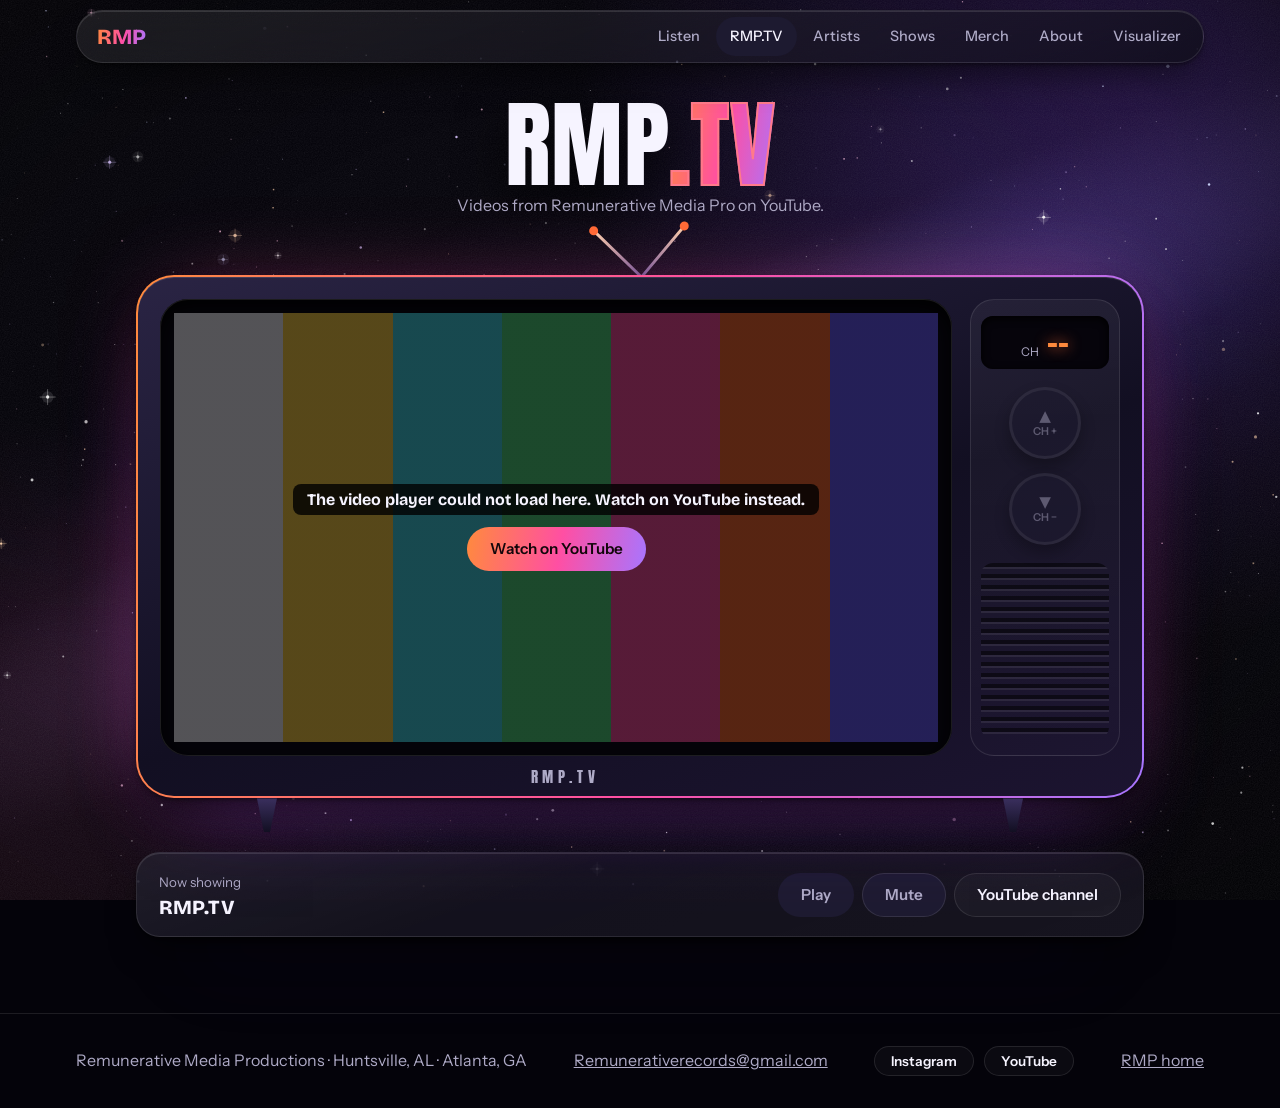
==== tv.html @ ab6749c7 "Cahnges" ====
<!doctype html>
<html lang="en">
<head>
<meta charset="utf-8">
<meta name="viewport" content="width=device-width,initial-scale=1,viewport-fit=cover">
<title>RMP.TV | Remunerative Media Productions</title>
<meta name="description" content="RMP.TV: watch videos from Remunerative Media Productions, the creative media company based in Huntsville, AL and Atlanta, GA.">
<meta property="og:type" content="website">
<meta property="og:url" content="https://loss23.github.io/RMPro/tv.html">
<meta property="og:image" content="https://loss23.github.io/RMPro/images/logo.jpg">
<meta property="og:site_name" content="Remunerative Media Productions">
<meta property="og:title" content="RMP.TV | Remunerative Media Productions">
<meta property="og:description" content="Videos from Remunerative Media Productions. Huntsville, AL and Atlanta, GA.">
<meta name="theme-color" content="#04030a">
<link rel="icon" href="favicon.svg" type="image/svg+xml">
<link rel="icon" href="favicon-32.png" sizes="32x32" type="image/png">
<link rel="apple-touch-icon" href="apple-touch-icon.png">
<meta name="claude:viewport-fit-sides" content="cover">
<link rel="preconnect" href="https://fonts.googleapis.com">
<link rel="preconnect" href="https://fonts.gstatic.com" crossorigin>
<link rel="stylesheet" href="https://fonts.googleapis.com/css2?family=Anton&family=Bricolage+Grotesque:opsz,wght@12..96,500;12..96,700;12..96,800&family=Instrument+Sans:wght@400;500;600&display=swap">
<link rel="stylesheet" href="theme.css">
<link rel="stylesheet" href="styles.css">
<link rel="stylesheet" href="tv.css">
</head>
<body>
<div class="sky" aria-hidden="true"><i></i><i></i><i></i></div><canvas id="dust" aria-hidden="true"></canvas>
<header><div class="wrap"><nav aria-label="Main">
<a class="logo" href="index.html">RMP</a><div class="links"><a href="index.html#listen">Listen</a><a href="tv.html" aria-current="page">RMP.TV</a><a href="index.html#artists">Artists</a><a href="index.html#shows">Shows</a><a href="index.html#merch">Merch</a><a href="index.html#about">About</a><a href="visualizer.html">Visualizer</a></div>
</nav></div></header>
<main class="wrap tv-page">
<div class="tv-head"><h1>RMP<em>.TV</em></h1><p class="sub">Videos from Remunerative Media Pro on YouTube.</p></div>

<div class="set">
<div class="antenna" aria-hidden="true"><i></i><i></i></div>
<div class="cabinet">
<div class="bezel"><div class="screen" id="screen">
<div id="tvPlayer"></div>
<div class="standby" id="standby"><div class="bars" aria-hidden="true"></div><p id="standbyText">Tuning in…</p><a class="btn" id="standbyLink" target="_blank" rel="noopener">Watch on YouTube</a></div>
</div></div>
<div class="panel">
<p class="led"><span>CH</span><b id="channelNo">--</b></p>
<div class="knobs"><button type="button" class="knob" id="chUp" disabled><span aria-hidden="true">▲</span><small>CH +</small></button><button type="button" class="knob" id="chDown" disabled><span aria-hidden="true">▼</span><small>CH −</small></button></div>
<div class="grille" aria-hidden="true"></div>
</div>
<p class="brand" aria-hidden="true">RMP.TV</p>
</div>
<div class="feet" aria-hidden="true"><i></i><i></i></div>
</div>

<div class="remote">
<div><small>Now showing</small><h2 id="nowTitle" aria-live="polite">RMP.TV</h2></div>
<div class="remote-keys"><button type="button" id="play" disabled>Play</button><button type="button" class="ghost" id="mute" disabled aria-pressed="false">Mute</button><a class="btn ghost" id="channelLink" target="_blank" rel="noopener">YouTube channel</a></div>
</div>
<p class="sub" id="tvStatus" aria-live="polite"></p>

<section class="guide" id="guide" aria-labelledby="guideTitle" hidden><h2 id="guideTitle">Channel guide</h2><div class="guide-grid" id="guideList"></div></section>
</main>
<footer><div class="wrap"><span>Remunerative Media Productions · Huntsville, AL · Atlanta, GA</span><a class="footer-mail" href="mailto:Remunerativerecords@gmail.com">Remunerativerecords@gmail.com</a><div class="social"><a class="btn ghost" href="https://www.instagram.com/remmediapro/" target="_blank" rel="noopener">Instagram</a><a class="btn ghost" href="https://www.youtube.com/@rrmediapro" target="_blank" rel="noopener">YouTube</a></div><a href="index.html">RMP home</a></div></footer>

<script src="config.js"></script>
<script src="shared.js"></script>
<script src="tv.js"></script>
</body>
</html>
---- theme.css ----
/* Colors, fonts and base rules shared by both pages. */
:root{
  color-scheme:dark;
  --bg:#04030a;--panel:#100e1b;--raise:#1d1a30;--surface:#100e1bc7;
  --fg:#f6f4ff;--muted:#aeaac6;--line:#ffffff1a;
  --accent:#ff6b35;--pink:#ff4fa3;--on:#12060a;
  --grad:linear-gradient(100deg,#ff8a3d,#ff4fa3 52%,#a875ff);
  --glass:linear-gradient(160deg,#ffffff12,#ffffff05 40%,#ffffff08);
  --lift:inset 0 1px 0 #ffffff1f,0 2px 4px #0006,0 18px 36px -12px #000a,0 50px 90px -40px #7c3aed59;
  --poster:"Anton","Bricolage Grotesque",Impact,sans-serif;
  --display:"Bricolage Grotesque",system-ui,sans-serif;
  --body:"Instrument Sans",system-ui,sans-serif;
}
*{box-sizing:border-box}
[hidden]{display:none!important}
html{background:var(--bg)}
body{margin:0;color:var(--fg);font:16px/1.6 var(--body);overflow-x:clip;isolation:isolate}
img{max-width:100%}
#dust{position:fixed;inset:0;width:100%;height:100%;z-index:-1;pointer-events:none}
---- styles.css ----
/* RMP home page. Shared colors and base rules are in theme.css.
   Order: base, background, nav, hero, ticker, Spotify player, artists, collaborators, shows, merch, about, overlays, screen sizes. */

/* ---------- base ---------- */
html{scroll-behavior:smooth;overflow-x:clip}
body.docked{padding-bottom:96px}
.wrap{max-width:1160px;margin:auto;padding-left:max(16px,env(safe-area-inset-left,0px));padding-right:max(16px,env(safe-area-inset-right,0px))}
h1,h2,h3{font-family:var(--display);line-height:1.05;margin:0;text-wrap:balance}
p{margin:0}
ul{list-style:none;margin:0;padding:0}
a{color:inherit}
:focus-visible{outline:3px solid var(--accent);outline-offset:3px}
.sub{color:var(--muted)}

/* Buttons are gradient pills by default. Tiles, tracks and other special buttons set their own background. */
button,.btn{display:inline-block;font:600 .95rem/1.2 var(--body);color:var(--on);background:var(--grad) border-box var(--accent);border:1px solid transparent;border-radius:99px;padding:12px 22px;cursor:pointer;text-decoration:none;transition:transform .2s,background .2s,border-color .2s}
button:not(:disabled):hover,.btn:hover{transform:translateY(-2px)}
:where(button:not(:disabled),a.btn):hover{box-shadow:0 10px 30px -8px #ff4fa3a6}
button:disabled{background:var(--raise);color:var(--muted);cursor:default}
.ghost{color:var(--fg);background:#ffffff08;border-color:var(--line)}
.ghost:hover{border-color:var(--accent)}
button.ghost:hover,a.btn.ghost:hover{box-shadow:none}

/* Frosted panels. They are nearly opaque instead of blurred, which keeps scrolling smooth over the animated sky. */
.event,.card,.cart,.empty,.collab,.recap{background:var(--glass),#100e1be0;border:1px solid var(--line);box-shadow:var(--lift)}

/* ---------- background ---------- */
body::before{content:"";position:fixed;inset:0 0 auto;height:env(safe-area-inset-top,0px);background:var(--bg);z-index:30}
/* The grain stays behind the content so it never covers an embedded player. */
body::after{content:"";position:fixed;inset:0;z-index:-1;pointer-events:none;opacity:.09;background-image:url("data:image/svg+xml,%3Csvg xmlns='http://www.w3.org/2000/svg' width='180' height='180'%3E%3Cfilter id='n'%3E%3CfeTurbulence type='fractalNoise' baseFrequency='.85' numOctaves='3' stitchTiles='stitch'/%3E%3CfeColorMatrix type='saturate' values='0'/%3E%3C/filter%3E%3Crect width='100%25' height='100%25' filter='url(%23n)'/%3E%3C/svg%3E")}
.sky{position:fixed;inset:0;z-index:-2;overflow:hidden;pointer-events:none}
.sky::before{content:"";position:absolute;inset:-30%;transform:rotate(-24deg);background:radial-gradient(ellipse 55% 9% at 50% 50%,#b9a3ff2e,transparent),radial-gradient(ellipse 28% 13% at 36% 48%,#ff4fa31f,transparent),radial-gradient(ellipse 24% 11% at 68% 53%,#4f6bff24,transparent),radial-gradient(ellipse 70% 20% at 50% 50%,#4c2a8f26,transparent)}
.sky::after{content:"";position:absolute;inset:0;background:radial-gradient(ellipse 85% 75% at 50% 45%,transparent 45%,#000a)}
/* Three soft glows. --d is how far each follows the pointer, --v how fast it moves on scroll. */
.sky i{position:absolute;width:90vmax;height:90vmax;border-radius:50%;background:radial-gradient(closest-side,var(--c),transparent);translate:calc(var(--mx,0)*var(--d)*1px) calc((var(--sy,0)*var(--v) + var(--my,0)*var(--d))*1px)}
.sky i:nth-child(1){--c:#7c3aed4d;--d:40;--v:-.05;top:-40vmax;right:-35vmax}
.sky i:nth-child(2){--c:#ff4fa330;--d:-26;--v:-.09;top:45vh;left:-52vmax}
.sky i:nth-child(3){--c:#ff6b3529;--d:18;--v:-.035;top:120vh;right:-45vmax}

/* ---------- nav ---------- */
header{position:sticky;top:env(safe-area-inset-top,0px);z-index:20;padding-block:10px}
nav{position:relative;display:flex;align-items:center;gap:12px;padding:6px 8px 6px 20px;background:linear-gradient(160deg,#ffffff14,#100e1bcc);border:1px solid var(--line);border-radius:99px;box-shadow:var(--lift);-webkit-backdrop-filter:blur(16px);backdrop-filter:blur(16px)}
.logo{font:800 1.35rem var(--display);text-decoration:none;margin-right:auto;background:var(--grad);-webkit-background-clip:text;background-clip:text;color:transparent}
.links{display:flex;gap:2px;overflow-x:auto;scrollbar-width:none;min-width:0}
.links a{white-space:nowrap;text-decoration:none;font-size:.9rem;font-weight:500;color:var(--muted);padding:8px 14px;border-radius:99px}
.links a:hover,.links a[aria-current]{color:var(--fg);background:var(--raise)}
.links a:focus-visible{outline-offset:-3px}
.progress{position:absolute;left:24px;right:24px;bottom:-1px;height:2px;background:var(--grad);transform-origin:left;transform:scaleX(0)}

/* ---------- hero ---------- */
.stage{position:relative;isolation:isolate;margin-top:-74px;padding-top:74px;cursor:crosshair;touch-action:pan-y;background:radial-gradient(ellipse 50% 55% at 76% 40%,#8b5cf63b,transparent),radial-gradient(ellipse 40% 40% at 8% 88%,#ff4fa31f,transparent)}
#waves{position:absolute;inset:0;width:100%;height:100%;z-index:-1;opacity:.85;-webkit-mask-image:linear-gradient(#000 78%,transparent);mask-image:linear-gradient(#000 78%,transparent)}
.hero{display:grid;grid-template-columns:minmax(0,1.5fr) minmax(0,1fr);gap:24px;align-items:center;padding-block:clamp(48px,8vw,104px)}
.cities{display:flex;flex-wrap:wrap;gap:8px;margin-bottom:24px}
.cities span,.tags span{border:1px solid var(--line);background:#ffffff0a;border-radius:99px;padding:4px 14px;font-size:.85rem}
.flash{display:inline-block;margin-bottom:16px;padding:8px 18px;border-radius:99px;background:#ff4fa31a;border:1px solid #ff4fa373;color:#ffb3d5;box-shadow:0 0 34px -8px #ff4fa380;font-weight:600;font-size:.9rem;text-decoration:none}
.flash:hover{background:#ff4fa333}
h1,h2{font-family:var(--poster);font-weight:400;text-transform:uppercase;letter-spacing:.005em}
h1{font-size:clamp(2.5rem,8.6vw,6.8rem);line-height:1;text-shadow:0 18px 50px #000b}
h1 span{display:block}
/* "Media Productions" is an outline with a gradient that fills it from the bottom on hover. */
h1 em{display:block;font-style:normal;color:transparent;text-shadow:none;-webkit-text-stroke:2px #ff7a8a;background:var(--grad) no-repeat 0 100%/100% 50%;-webkit-background-clip:text;background-clip:text;transition:background-size .7s ease}
h1:hover em{background-size:100% 100%}
.hero p{margin:24px 0 32px;color:var(--muted);font-size:1.15rem;max-width:46ch}

.actions{display:flex;flex-wrap:wrap;gap:12px}
.mark{display:block;width:min(360px,100%);height:auto;margin:auto;border-radius:50%;-webkit-mask-image:radial-gradient(circle,#000 56%,transparent 71%);mask-image:radial-gradient(circle,#000 56%,transparent 71%);filter:contrast(1.4) saturate(1.25);mix-blend-mode:screen;scale:1.08;transform:translate(var(--mx,0),var(--my,0));transition:transform .25s ease-out}

/* ---------- name ticker ---------- */
.ticker{position:relative;display:flex;align-items:center;overflow:hidden;margin-block:8px;transform:rotate(-1.5deg) scale(1.02);background:var(--grad);color:var(--on);box-shadow:0 22px 50px -18px #a855f799}
.reel{flex:1;overflow:hidden;min-width:0}
.run{display:flex;width:max-content;animation:run 32s linear infinite}
.ticker:hover .run,.ticker:focus-within .run,.ticker.stopped .run{animation-play-state:paused}
@keyframes run{to{transform:translateX(-50%)}}
.run button{background:none;color:inherit;border:0;border-radius:0;padding:10px 0;font:800 clamp(1.4rem,3.6vw,2.1rem)/1.3 var(--display);white-space:nowrap}
.run button::after{content:"✦";font-size:.6em;margin:0 28px}
.run button:hover{transform:none;box-shadow:none;text-decoration:underline}
.run button:focus-visible{outline:3px solid var(--on);outline-offset:-4px}
.ticker .stop{flex:none;margin:0 12px;padding:6px 14px;font-size:.8rem;background:#0b0914;color:var(--fg)}

/* ---------- sections ---------- */
section{position:relative;padding-block:clamp(56px,8vw,96px);scroll-margin-top:60px}
/* Large outlined word behind each section, from its data-word attribute. */
section::before{content:attr(data-word);position:absolute;z-index:-1;top:14px;right:0;font:400 clamp(6rem,21vw,16rem)/1 var(--poster);text-transform:uppercase;white-space:nowrap;color:transparent;-webkit-text-stroke:1px #b9a3ff26;pointer-events:none;translate:var(--px,0px) 0;-webkit-mask-image:linear-gradient(#000 35%,transparent);mask-image:linear-gradient(#000 35%,transparent)}
#past{padding-top:0}
.head{display:flex;flex-wrap:wrap;align-items:end;justify-content:space-between;gap:8px 24px;margin-bottom:28px}
h2{font-size:clamp(2.8rem,8vw,5.6rem);line-height:1}
h2::after{content:"✦";font-size:.4em;vertical-align:top;margin-left:.3em;background:var(--grad);-webkit-background-clip:text;background-clip:text;color:transparent}
/* Scroll-in effect. app.js adds these classes, then removes them once the content has arrived. */
.rise{opacity:0;translate:0 56px;transform:perspective(1100px) rotateX(9deg);transform-origin:50% 0}
.rise.in{opacity:1;translate:0 0;transform:none;transition:opacity .7s ease,translate .8s cubic-bezier(.2,.7,.2,1),transform .8s cubic-bezier(.2,.7,.2,1)}
/* Soft light that follows the mouse across these panels. */
.card{background:radial-gradient(320px circle at var(--gx,-999px) var(--gy,-999px),#a875ff2e,transparent 70%),var(--glass),#100e1be0}

/* ---------- RMP Radio: the frame around Spotify's player ---------- */
.radio{padding:18px;border:1px solid transparent;border-radius:32px;background:radial-gradient(ellipse 55% 45% at 100% 0,#8b5cf638,transparent) padding-box,radial-gradient(ellipse 50% 45% at 0 100%,#ff4fa326,transparent) padding-box,linear-gradient(#0d0a18,#0d0a18) padding-box,var(--grad) border-box;box-shadow:var(--lift),0 0 70px -28px #ff4fa3a6}
.radio-top{display:flex;flex-wrap:wrap;justify-content:space-between;align-items:baseline;gap:4px 16px;padding:2px 6px 16px}
.radio-top b{font:400 1.7rem/1.1 var(--poster);text-transform:uppercase;letter-spacing:.02em;background:var(--grad);-webkit-background-clip:text;background-clip:text;color:transparent}
.radio-top span,.radio-top a{color:var(--muted);font-size:.9rem}
.radio-top span{margin-left:10px}
.radio-top a:hover{color:var(--fg)}
/* Channel buttons, each with the artist as a small ringed planet. */
.channels{display:grid;grid-template-columns:repeat(auto-fit,minmax(190px,1fr));gap:10px;margin-bottom:14px}
.channels:empty{display:none}
.channel{display:flex;align-items:center;gap:14px;min-width:0;text-align:left;color:var(--fg);background:#ffffff08;border-color:var(--line);border-radius:99px;padding:8px 18px 8px 8px}
button.channel:hover{box-shadow:none;border-color:#a875ff99}
.channel[aria-pressed="true"],button.channel[aria-pressed="true"]:hover{background:linear-gradient(#171127,#171127) padding-box,var(--grad) border-box;border-color:transparent;box-shadow:0 10px 28px -12px #ff4fa3cc}
.channel small{display:block;font-size:.7rem;font-weight:600;color:var(--muted)}
.channel[aria-pressed="true"] small{color:#ffb3d5}
.channel b{display:block;font:700 1.05rem/1.25 var(--display);overflow-wrap:anywhere}
.orb{position:relative;flex:none;width:54px;height:54px;border-radius:50%;overflow:hidden;display:grid;place-items:center;font:800 1rem var(--display);color:#fff;box-shadow:0 0 0 2px #0d0a18,0 0 0 3px #ffffff40}
.channel[aria-pressed="true"] .orb{box-shadow:0 0 0 2px #0d0a18,0 0 0 4px var(--pink)}
.orb img,.cover img{position:absolute;inset:0;width:100%;height:100%;object-fit:cover}
.tuned{display:grid;grid-template-columns:minmax(0,.85fr) minmax(0,1.15fr);gap:14px}
/* Poster of the tuned artist, with still orbit rings that echo the logo. */
.poster{position:relative;isolation:isolate;overflow:hidden;min-height:480px;border-radius:20px;background:#0b0914}
.poster-art{position:absolute;inset:0;display:grid;place-items:center;font:800 clamp(4rem,10vw,7rem) var(--display);color:#fff}
.poster-art img{position:absolute;inset:0;width:100%;height:100%;object-fit:cover;object-position:50% 20%}
.poster::before{content:"";position:absolute;inset:0;z-index:1;pointer-events:none;background:repeating-radial-gradient(circle at 100% 0,transparent 0 25px,#ffffff24 26px 27px);-webkit-mask-image:radial-gradient(circle at 100% 0,#000,transparent 70%);mask-image:radial-gradient(circle at 100% 0,#000,transparent 70%)}
.poster::after{content:"";position:absolute;inset:0;z-index:1;pointer-events:none;background:linear-gradient(#0000 45%,#0b0914f2),linear-gradient(135deg,#7c3aed40,transparent 45%,#ff6b3526)}
.channel-no{position:absolute;z-index:2;top:8px;left:18px;font:400 5.5rem/1.1 var(--poster);color:transparent;-webkit-text-stroke:2px #fff}
.poster-name{position:absolute;z-index:2;inset:auto 0 0;padding:22px}
.poster-name p{font-size:.85rem;font-weight:600;color:#ffb3d5}
.poster-name h3{font:400 clamp(2.8rem,6vw,4.8rem)/1 var(--poster);text-transform:none;overflow-wrap:anywhere;text-shadow:0 10px 30px #000c}
.poster-name h3::after{content:"";display:block;width:84px;height:5px;margin-top:12px;border-radius:99px;background:var(--grad)}
/* Spotify's own player sits untouched in a plain frame; our controls sit below it. */
.relay{display:flex;flex-direction:column;gap:12px;min-width:0}
.viewport{padding:10px;border-radius:20px;background:var(--glass),#0b0914;border:1px solid var(--line)}
#spHost{min-height:352px;border-radius:12px;overflow:hidden}
#spHost iframe{display:block}
#spHost:empty{display:grid;place-items:center;color:var(--muted)}
#spHost:empty::before{content:"Spotify player"}
.profile-only{min-height:352px;display:flex;flex-direction:column;justify-content:center;align-items:center;gap:14px;padding:24px;text-align:center;border-radius:12px;background:radial-gradient(circle,#8b5cf633,transparent 70%)}
.relay .sp-out[hidden]{display:none}
#spStatus{text-align:center;font-size:.9rem}
#spStatus:empty{display:none}
.relay .sp-out{align-self:center;font-size:.9rem}
.deck{margin-top:auto;display:flex;flex-wrap:wrap;align-items:center;gap:14px 20px;padding:14px 20px;border-radius:99px;background:linear-gradient(160deg,#ffffff14,#1d1a30);border:1px solid var(--line);box-shadow:inset 0 1px 0 #ffffff1f,0 18px 30px -18px #000}
.controls{display:flex;align-items:center;justify-content:center;gap:14px}
.seek{flex:1;min-width:200px;display:flex;align-items:center;gap:10px;font-size:.82rem;color:var(--muted);font-variant-numeric:tabular-nums}
input[type=range]{accent-color:var(--accent);flex:1;min-width:0;cursor:pointer}
.round{width:46px;height:46px;padding:0;display:grid;place-items:center;border-radius:50%}
.round svg{width:20px;height:20px;fill:currentColor}
.round.big{width:64px;height:64px;box-shadow:0 0 0 6px #ff4fa31a,0 14px 28px -10px #ff4fa3b3}
.round.big svg{width:28px;height:28px}

/* ---------- artists (the main feature) ---------- */
#artists h2{font-size:clamp(3.6rem,12vw,8.4rem)}
.chips{display:flex;flex-wrap:wrap;gap:8px;margin-bottom:28px}
.chips button{background:transparent;color:var(--fg);border-color:var(--line);padding:8px 18px}
.chips button:hover{box-shadow:none}
.chips button[aria-pressed="true"]{background:var(--fg);color:var(--bg)}
.artists{display:flex;flex-wrap:wrap;justify-content:center;gap:16px;padding-block:12px;perspective:1200px}
/* Tilted tiles. app.js sets --rx/--ry (3D tilt), --gx/--gy (glare) and --ix/--iy (photo shift) on hover. */
.artists>.artist{--tilt:-2deg;position:relative;display:block;width:calc((100% - 32px)/3);aspect-ratio:1;padding:0;overflow:hidden;text-align:left;color:#fff;background:var(--panel);border:1px solid #ffffff38;border-radius:18px;box-shadow:0 4px 8px #0008,0 26px 38px -14px #000e,0 40px 70px -30px #8b5cf6a6;transform:rotate(var(--tilt)) rotateX(var(--rx,0deg)) rotateY(var(--ry,0deg));transform-style:preserve-3d;transition:transform .18s ease-out,opacity .3s,filter .3s,box-shadow .3s}
.artists>.artist:nth-child(even){--tilt:2.2deg;margin-top:22px}
.artists>.artist:not(:disabled):hover,.artists>.artist:focus-visible{--tilt:0deg;z-index:2;transform:rotateX(var(--rx,0deg)) rotateY(var(--ry,0deg)) scale(1.07);border-color:#ff7ab8;box-shadow:0 8px 14px #0009,0 44px 60px -18px #000,0 0 55px -8px #ff4fa38c}
.artist::after{content:"";position:absolute;inset:0;pointer-events:none;opacity:0;transition:opacity .25s;background:radial-gradient(circle at var(--gx,50%) var(--gy,50%),#ffffff45,transparent 55%)}
.artist:hover::after{opacity:1}
.artists>.artist.dim{opacity:.28;filter:grayscale(1)}
/* Picture and caption, shared by artist tiles and past-show openers. */
.pic{position:absolute;inset:0;display:grid;place-items:center;overflow:hidden;font:800 clamp(2.8rem,6vw,4.5rem) var(--display);padding-bottom:12%;transition:transform .5s}
.pic img{position:absolute;inset:0;width:100%;height:100%;object-fit:cover;scale:1.08;translate:var(--ix,0px) var(--iy,0px);transition:translate .18s ease-out}
.artist:hover .pic{transform:scale(1.05)}
.label{position:absolute;inset:auto 0 0;padding:48px 18px 16px;background:linear-gradient(transparent,#000000e6 70%)}
.label b{display:block;font:700 1.35rem/1.15 var(--display)}
.artists .label{padding:64px 24px 20px}
.artists .label b{font-size:2rem}
.artists .pic{font-size:clamp(3.4rem,9vw,7rem)}
.label small{display:block;color:#ddd5ce;font-weight:500;font-size:.85rem;margin-top:4px}

/* ---------- collaborators (a small strip under the artists) ---------- */
#collaborators{padding-block:0 24px}
#collaborators h2{font:700 1.05rem/1.3 var(--display);text-transform:none;text-align:center;color:var(--muted);margin-bottom:12px}
#collaborators h2::after{content:none}
.collabs{display:flex;flex-wrap:wrap;justify-content:center;gap:12px}
.collab{display:flex;align-items:center;gap:14px;min-width:0;width:min(400px,100%);padding:10px 14px 10px 10px;border-radius:18px}
.face{position:relative;flex:none;width:60px;height:80px;border-radius:12px;overflow:hidden;display:grid;place-items:center;font:400 1.4rem var(--poster);color:#fff;background:radial-gradient(circle at 32% 28%,#ffb08a,#ff4fa3 38%,#6d35c9 68%,#1a0d38)}
.face img{position:absolute;inset:0;width:100%;height:100%;object-fit:cover}
.who{min-width:0;margin-right:auto;line-height:1.35}
.who h3{font-size:1.05rem;overflow-wrap:anywhere}
.who p{color:var(--muted);font-size:.82rem;overflow-wrap:anywhere}
.collab .btn{flex:none;padding:7px 14px;font-size:.8rem}
/* Featured cards come first on their own row, with a gradient edge and a little more size. */
.collabs::before{content:"";order:1;flex-basis:100%;height:0;margin-top:-12px}
.collab:not(.featured){order:2;width:min(360px,100%)}
.collabs .featured{flex:none;width:min(440px,100%);padding:14px 16px 14px 14px;border-color:transparent;background:linear-gradient(#16122a,#16122a) padding-box,var(--grad) border-box;box-shadow:var(--lift),0 0 44px -16px #ff4fa3b3}
.featured .face{width:90px;height:120px;font-size:1.8rem}
.featured .who h3{font-size:1.35rem}
.badge{display:inline-block;margin-bottom:2px;font-size:.72rem;font-weight:600;color:#ffb3d5}

/* ---------- upcoming shows ---------- */
.event{display:grid;grid-template-columns:minmax(0,300px) minmax(0,1fr);gap:32px;padding:24px;border-radius:28px;background:radial-gradient(ellipse 60% 90% at 0 0,#ff4fa333,transparent),radial-gradient(ellipse 60% 80% at 100% 100%,#8b5cf633,transparent),var(--glass),#100e1be0}
.event+.event{margin-top:16px}
.flyer{position:relative;align-self:start;padding:0;overflow:hidden;border-radius:16px;background:#241d20;transform:rotate(-2.5deg);box-shadow:0 8px 12px #0008,0 34px 50px -14px #000e,0 0 70px -22px #ff4fa3cc}
.event .flyer:hover{transform:rotate(0deg) scale(1.03);box-shadow:0 8px 12px #0008,0 34px 50px -14px #000e,0 0 70px -22px #ff4fa3cc}
.flyer img{display:block;width:100%;height:auto;aspect-ratio:auto 941/1672}
.flyer span{display:block;padding:10px;color:#fff;font-size:.85rem}
.details{display:flex;flex-direction:column;gap:18px;align-items:flex-start;justify-content:center;min-width:0}
.details h3{font-size:clamp(1.9rem,4.5vw,3rem);letter-spacing:-.03em}
dl{margin:0;display:grid;gap:14px;align-self:stretch}
dl>div{border-top:1px solid var(--line);padding-top:12px}
dt{color:var(--muted);font-size:.85rem}
dd{margin:0}
dd b,dd span{display:block}
.countdown{display:flex;flex-wrap:wrap;gap:8px;font-variant-numeric:tabular-nums}
.countdown div{min-width:64px;text-align:center;padding:8px 10px;border-radius:10px;border:1px solid transparent;background:linear-gradient(#171327,#171327) padding-box,var(--grad) border-box;box-shadow:0 12px 24px -12px #000}
.countdown b{display:block;font:400 2rem/1.1 var(--poster);background:var(--grad);-webkit-background-clip:text;background-clip:text;color:transparent}
.countdown small{font-weight:600;font-size:.75rem;color:var(--muted)}
.empty{display:flex;flex-wrap:wrap;gap:16px;align-items:center;justify-content:space-between;border-radius:22px;padding:28px}
.empty h3{font-size:1.4rem}

/* ---------- past shows ---------- */
.recap{display:grid;grid-template-columns:minmax(0,1.05fr) minmax(0,1fr);overflow:hidden;border-radius:28px}
.recap+.recap{margin-top:20px}
.bill{position:relative;isolation:isolate;overflow:hidden;min-height:440px;padding:28px;display:flex;flex-direction:column;justify-content:space-between;gap:20px;background:radial-gradient(circle at 80% 15%,#ff4fa366,transparent 55%),radial-gradient(circle at 10% 85%,#7c3aed80,transparent 60%),#0d0918}
.bill::before{content:"";position:absolute;inset:-40%;z-index:-1;background:repeating-radial-gradient(circle at 50% 50%,transparent 0 22px,#ffffff12 23px 24px)}
.bill h3{font:400 clamp(3.6rem,8vw,6.4rem)/.98 var(--poster);text-transform:uppercase;text-shadow:0 10px 30px #000c}
.bill h3 small{display:block;margin-top:10px;font:800 clamp(1.1rem,2.4vw,1.6rem)/1.3 var(--display);text-transform:none;text-shadow:none;background:var(--grad);-webkit-background-clip:text;background-clip:text;color:transparent}
.openers{display:flex;justify-content:flex-end;padding-right:6px}
.recap .opener{position:relative;width:min(172px,46%);aspect-ratio:4/5;padding:0;overflow:hidden;border-radius:16px;border:1px solid #ffffff59;color:#fff;text-align:left;box-shadow:0 22px 34px -10px #000e;rotate:-6deg;transition:rotate .25s,translate .25s,border-color .25s}
.recap .opener+.opener{rotate:5deg;translate:-12px 18px}
.recap .opener:hover,.recap .opener:focus-visible{rotate:0deg;border-color:var(--pink);z-index:2;transform:translateY(-8px)}
.opener .pic{padding-bottom:18%;font-size:3rem}
.opener .label{padding:36px 12px 10px}
.opener .label b{font-size:1.05rem}
.story{display:flex;flex-direction:column;justify-content:center;align-items:flex-start;gap:18px;min-width:0;padding:32px}
.story .lead{text-wrap:balance}
.gallery{display:grid;grid-template-columns:repeat(auto-fill,minmax(110px,1fr));gap:8px;align-self:stretch}
.gallery img{width:100%;aspect-ratio:1;object-fit:cover;border-radius:12px}

/* ---------- merch (cards and cart are built by shopify.js) ---------- */
.grid{display:grid;grid-template-columns:repeat(auto-fit,minmax(230px,1fr));gap:16px}
.card{display:flex;flex-direction:column;gap:10px;min-width:0;padding:14px;border-radius:22px;transition:transform .25s,border-color .25s}
.card:hover{transform:translateY(-8px);border-color:#a875ff99}
.card h3{font-size:1.2rem;padding-top:4px}
.card p{color:var(--muted)}
.card button{margin-top:auto}
.art,.shot{width:100%;aspect-ratio:1;border-radius:14px}
.shot{object-fit:cover;display:block}
.art{display:grid;place-items:center;color:var(--muted);background:radial-gradient(circle,#8b5cf64d,transparent 68%),#0b0914}
.art svg{width:56%;height:56%;fill:none;stroke:var(--accent);stroke-width:2.5;stroke-linejoin:round;stroke-linecap:round}
select{width:100%;padding:10px;background:var(--bg);color:var(--fg);border:1px solid var(--line);border-radius:12px;font:inherit}
.cart{display:flex;flex-direction:column;gap:10px;align-items:flex-start;margin-top:24px;padding:22px;border-radius:22px;border-color:#ff4fa38c}
.cart ul{align-self:stretch}
li.row{display:flex;flex-wrap:wrap;gap:10px 20px;align-items:center;justify-content:space-between;padding:18px 0;border-bottom:1px solid var(--line)}
li.row div{min-width:0}
li.row span{display:block;color:var(--muted)}
.qty{display:flex;gap:10px;align-items:center}
.qty button{padding:6px 14px}
#cartMsg{margin-top:10px}

/* ---------- about and footer ---------- */
.about{display:grid;grid-template-columns:minmax(0,1.2fr) minmax(0,1fr);gap:32px;align-items:start}
.lead{font:500 clamp(1.3rem,2.6vw,1.8rem)/1.4 var(--display)}
.about .sub{margin-top:24px}
.email{margin-top:24px}
.email span{display:block;color:var(--muted);font-size:.85rem}
.email a,.footer-mail{overflow-wrap:anywhere}
.email a{font:700 1.15rem/1.4 var(--display)}
details{border-bottom:1px solid var(--line)}
summary{cursor:pointer;list-style:none;display:flex;justify-content:space-between;gap:16px;padding:20px 0;font:800 1.25rem var(--display)}
summary::-webkit-details-marker{display:none}
summary::after{content:"+";color:var(--accent)}
details[open] summary::after{content:"−"}
details p{color:var(--muted);padding-bottom:20px}
.social{display:flex;flex-wrap:wrap;gap:10px;margin-top:12px}
footer{border-top:1px solid var(--line);padding-block:32px;color:var(--muted)}
footer .wrap{display:flex;flex-wrap:wrap;justify-content:space-between;align-items:center;gap:12px}
footer .social{margin:0}
footer .social .btn{padding:6px 16px;font-size:.85rem}

/* ---------- mini player and pop-ups ---------- */
.dock{position:fixed;left:0;right:0;bottom:0;z-index:25;pointer-events:none;padding:10px max(16px,env(safe-area-inset-right,0px)) calc(10px + env(safe-area-inset-bottom,0px)) max(16px,env(safe-area-inset-left,0px))}
.dock>div{pointer-events:auto;max-width:620px;margin:auto;display:flex;align-items:center;gap:12px;padding:8px 10px;background:#1d1a30e6;border:1px solid var(--line);border-radius:99px;box-shadow:var(--lift);-webkit-backdrop-filter:blur(16px);backdrop-filter:blur(16px)}
.dock .cover{position:relative;flex:none;width:46px;height:46px;border-radius:50%;overflow:hidden;display:grid;place-items:center;font:800 .75rem var(--display);color:#fff;background:var(--raise)}
.dock a{text-decoration:none;min-width:0;margin-right:auto;line-height:1.3}
.dock b,.dock small{display:block;white-space:nowrap;overflow:hidden;text-overflow:ellipsis}
.dock small{color:var(--muted)}
dialog{width:min(880px,calc(100% - 32px));max-height:calc(100% - 48px);padding:0;overflow:auto;border:1px solid var(--line);border-radius:28px;background:var(--surface);color:var(--fg);box-shadow:var(--lift)}
dialog::backdrop{background:#000b;backdrop-filter:blur(6px)}
.sheet{display:grid;grid-template-columns:minmax(0,1fr) minmax(0,1.1fr)}
.sheet .photo{position:relative;isolation:isolate;overflow:hidden;min-height:420px;display:grid;place-items:center;font:800 5rem var(--display);color:#fff}
/* Blurred copy of the photo behind the full picture. */
.sheet .photo::before{content:"";position:absolute;inset:-50px;z-index:-1;background:var(--haze,none) center/cover;filter:blur(34px) brightness(.55) saturate(1.35)}
.sheet .photo img{position:absolute;inset:0;width:100%;height:100%;object-fit:contain;filter:drop-shadow(0 18px 30px #000a)}
.info{display:flex;flex-direction:column;gap:18px;align-items:flex-start;min-width:0;padding:32px}
#pName{font:800 2.5rem/1.1 var(--display)}
.role{color:var(--accent);font-weight:600}
.tags{display:flex;flex-wrap:wrap;gap:8px}
.close{align-self:flex-end;padding:8px 16px}
#pBio{white-space:pre-line}
#poster{width:fit-content;max-width:calc(100% - 32px);padding:12px;text-align:right}
#poster img{display:block;margin-top:10px;max-width:100%;max-height:calc(100vh - 160px);width:auto;border-radius:14px}

/* ---------- screen sizes (largest first) ---------- */
@media(max-width:900px){
  .tuned,.about,.recap{grid-template-columns:minmax(0,1fr)}
  .poster{min-height:380px}
  .artists>.artist{width:calc((100% - 16px)/2)}
  .artists .label b{font-size:1.6rem}
}
@media(max-width:720px){
  nav{flex-wrap:wrap;gap:2px;padding:8px 10px;border-radius:22px}
  .logo{padding-left:6px;width:100%}
  .links{width:100%;justify-content:space-between;gap:0}
  .links a{padding:6px 5px;font-size:.8rem}
  .stage{margin-top:-108px;padding-top:108px}
  .hero{grid-template-columns:minmax(0,1fr);padding-top:24px}
  .mark{order:-1;width:min(240px,70%)}
  section{scroll-margin-top:92px}
  section::before{top:30px}
  .radio{padding:12px;border-radius:26px}
  .channels{grid-template-columns:repeat(auto-fit,minmax(84px,1fr));gap:8px}
  .channel{flex-direction:column;gap:6px;text-align:center;border-radius:20px;padding:10px 4px}
  .channel b{font-size:.82rem}
  .orb{width:48px;height:48px}
  .poster{min-height:300px}
  .channel-no{font-size:3.8rem}
  .viewport{padding:6px}
  .deck{flex-direction:column;border-radius:24px;padding:16px}
  .seek{align-self:stretch;flex:none;min-width:0}
  .artists>.artist:nth-child(even){margin-top:10px}
  .event{grid-template-columns:minmax(0,1fr);padding:16px;gap:20px}
  .flyer{width:min(300px,100%);justify-self:center}
  .countdown div{min-width:0;flex:1}
  .sheet{grid-template-columns:minmax(0,1fr)}
  .sheet .photo{min-height:340px}
  .info{padding:22px}
}
@media(max-width:600px){
  .artists .label{padding:40px 12px 12px}
  .artists .label small{display:none}
}
@media(max-width:520px){
  h1 em{-webkit-text-stroke-width:1.2px}
  .artists .label{padding-inline:10px}
  .artists .label b{font-size:1.1rem}
  .bill{padding:20px;min-height:400px}
  .story{padding:22px}
}
@media(max-width:380px){
  /* Narrow phones: the Instagram button drops under the name. */
  .collab{flex-wrap:wrap}
  .who{flex:1 1 0}
  .collab .btn{flex-basis:100%;text-align:center}
  nav{padding-inline:8px}
  .links a{font-size:.74rem;padding:6px 2px}
  .artists>.artist{width:100%}
  .artists .label b{font-size:1.6rem}
}

/* ---------- reduced motion ---------- */
@media(prefers-reduced-motion:reduce){
  html{scroll-behavior:auto}
  *{transition:none!important}
  .sky i,section::before,.pic img{translate:none}
  .rise{opacity:1;translate:none;transform:none}
  .mark{transform:none}
  .run{animation:none;flex-wrap:wrap;width:auto}
  .run [aria-hidden],.ticker .stop{display:none}
  .artists>.artist,.event .flyer{--tilt:0deg!important;transform:none!important}
  .recap .opener{transform:none!important}
}
---- tv.css ----
/* RMP.TV page. Loads after theme.css and styles.css. */
.tv-page{padding-block:24px 64px;max-width:1040px}
.tv-head{text-align:center;margin-bottom:56px}
.tv-head h1{font-size:clamp(3rem,10vw,6rem)}
.tv-head h1 em{font-style:normal;background:var(--grad);-webkit-background-clip:text;background-clip:text;color:transparent;text-shadow:none}

/* ---------- the TV set ---------- */
.set{position:relative}
.antenna{position:absolute;left:50%;bottom:100%;width:0;height:56px}
.antenna i{position:absolute;bottom:-2px;left:0;width:3px;height:66px;border-radius:3px;background:linear-gradient(#ffd2ad,#6c5a99);transform-origin:bottom;rotate:-46deg}
.antenna i:last-child{rotate:40deg}
.antenna i::after{content:"";position:absolute;top:-5px;left:-3px;width:9px;height:9px;border-radius:50%;background:var(--accent)}
.cabinet{position:relative;display:grid;grid-template-columns:minmax(0,1fr) 150px;gap:18px;padding:22px 22px 40px;border:2px solid transparent;border-radius:38px;background:linear-gradient(160deg,#2a2444,#120f22 55%,#1c1430) padding-box,var(--grad) border-box;box-shadow:var(--lift),0 0 90px -30px #ff4fa380}
.bezel{align-self:center;min-width:0;padding:14px;border-radius:28px;background:#05040a;box-shadow:inset 0 0 0 1px #ffffff1a,inset 0 8px 24px #000}
/* Square corners on the screen itself so nothing clips the player. */
.screen{position:relative;width:100%;aspect-ratio:16/9;min-height:200px;background:#000}
.screen iframe,#tvPlayer{position:absolute;inset:0;width:100%;height:100%;border:0}
.screen:not(.on) #tvPlayer{visibility:hidden}
.standby{position:absolute;inset:0;display:flex;flex-direction:column;align-items:center;justify-content:center;gap:12px;padding:12px;text-align:center}
.standby .bars{position:absolute;inset:0;opacity:.34;background:linear-gradient(90deg,#f6f4ff 0 14.3%,#ffd24a 0 28.6%,#45d6e8 0 42.9%,#52d681 0 57.2%,#ff4fa3 0 71.5%,#ff6b35 0 85.8%,#6a5cff 0)}
.standby p,.standby a{position:relative}
.standby p{padding:6px 14px;border-radius:8px;background:#000c;font:700 1rem var(--display)}
.panel{display:flex;flex-direction:column;align-items:center;gap:18px;padding:16px 10px;border-radius:24px;background:linear-gradient(#ffffff0d,#ffffff03);border:1px solid var(--line)}
.led{display:flex;align-items:baseline;gap:8px;width:100%;justify-content:center;padding:8px;border-radius:12px;background:#06040b;box-shadow:inset 0 2px 8px #000}
.led span{font-size:.75rem;color:var(--muted)}
.led b{font:400 2.2rem/1 var(--poster);color:#ff8a3d;text-shadow:0 0 14px #ff6b35;font-variant-numeric:tabular-nums}
.knobs{display:flex;flex-direction:column;gap:14px}
.knob{display:flex;flex-direction:column;align-items:center;justify-content:center;gap:0;width:72px;height:72px;padding:0;border-radius:50%;color:var(--fg);background:radial-gradient(circle at 35% 30%,#6a5a95,#231c3a 62%,#110d1f);border:3px solid #ffffff26;box-shadow:0 8px 16px #0009}
.knob small{font-size:.68rem}
.knob:not(:disabled):hover{border-color:var(--accent)}
.knob:disabled{opacity:.45;color:var(--muted);background:#1d1a30}
.grille{flex:1;min-height:60px;width:100%;border-radius:12px;background:repeating-linear-gradient(#0008 0 4px,#ffffff14 4px 6px,transparent 6px 11px)}
.brand{position:absolute;left:0;right:150px;bottom:8px;text-align:center;font:400 .95rem var(--poster);letter-spacing:.3em;color:var(--muted)}
.feet{display:flex;justify-content:space-between;padding-inline:12%}
.feet i{width:20px;height:34px;background:linear-gradient(#3a2f5e,#120f22);clip-path:polygon(0 0,100% 0,65% 100%,35% 100%)}

/* ---------- remote and guide ---------- */
.remote{display:flex;flex-wrap:wrap;justify-content:space-between;align-items:center;gap:14px;margin-top:20px;padding:16px 22px;border-radius:24px;background:var(--glass),#100e1be0;border:1px solid var(--line);box-shadow:var(--lift)}
.remote>div:first-child{min-width:0;flex:1 1 240px}
.remote small{color:var(--muted)}
.remote h2{font:800 1.25rem/1.25 var(--display);text-transform:none;overflow-wrap:anywhere}
.remote-keys{display:flex;flex-wrap:wrap;gap:8px}
#tvStatus{text-align:center;margin-top:12px}
.guide{padding-block:40px 0}
.guide h2{font-size:2rem;margin-bottom:18px}
.guide-grid{display:grid;grid-template-columns:repeat(auto-fill,minmax(210px,1fr));gap:14px}
.program{display:flex;flex-direction:column;gap:4px;padding:10px 10px 14px;text-align:left;border-radius:18px;color:var(--fg);background:var(--glass),#100e1be0;border:1px solid var(--line)}
.program img{width:100%;aspect-ratio:16/9;object-fit:cover;border-radius:10px}
.program small{color:#ff8a3d;font-weight:600}
.program b{font-weight:600;overflow-wrap:anywhere}
.program[aria-pressed="true"]{border-color:var(--accent);box-shadow:0 0 30px -8px #ff4fa3a6}

@media(max-width:720px){
  .cabinet{grid-template-columns:minmax(0,1fr);gap:12px;padding:10px 6px 34px;border-radius:22px}
  .bezel{padding:6px 0;border-radius:14px}
  .panel{flex-direction:row;justify-content:space-between;padding:10px}
  .led{width:auto;min-width:92px}
  .knobs{flex-direction:row-reverse}
  .knob{width:58px;height:58px}
  .grille{display:none}
  .brand{right:0}
  .tv-head{margin-bottom:48px}
  .guide-grid{grid-template-columns:repeat(auto-fill,minmax(140px,1fr));gap:10px}
}
/* Keep the heading on one line, and no sparkle beside the video title. */
.tv-head h1 em{display:inline}
.remote h2::after{content:none}
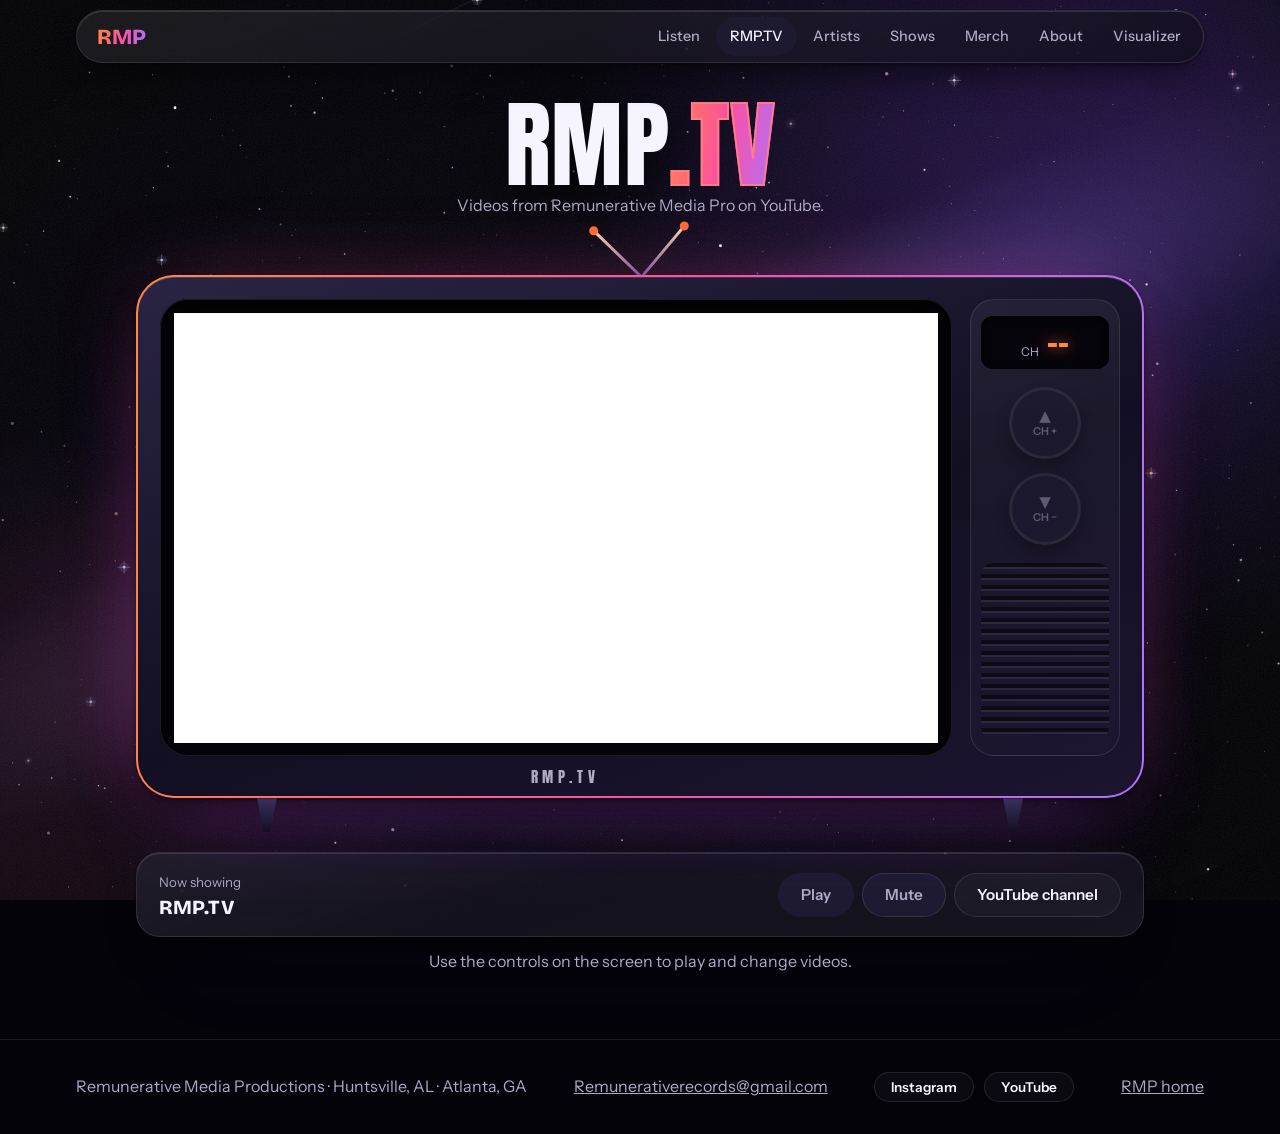
==== commit 5e129ede: "fix RMP.TV" ====
--- a/tv.html
+++ b/tv.html
@@ -21,7 +21,7 @@
 <link rel="stylesheet" href="https://fonts.googleapis.com/css2?family=Anton&family=Bricolage+Grotesque:opsz,wght@12..96,500;12..96,700;12..96,800&family=Instrument+Sans:wght@400;500;600&display=swap">
 <link rel="stylesheet" href="theme.css">
 <link rel="stylesheet" href="styles.css">
-<link rel="stylesheet" href="tv.css">
+<link rel="stylesheet" href="tv.css?v=2">
 </head>
 <body>
 <div class="sky" aria-hidden="true"><i></i><i></i><i></i></div><canvas id="dust" aria-hidden="true"></canvas>
@@ -58,8 +58,8 @@
 </main>
 <footer><div class="wrap"><span>Remunerative Media Productions · Huntsville, AL · Atlanta, GA</span><a class="footer-mail" href="mailto:Remunerativerecords@gmail.com">Remunerativerecords@gmail.com</a><div class="social"><a class="btn ghost" href="https://www.instagram.com/remmediapro/" target="_blank" rel="noopener">Instagram</a><a class="btn ghost" href="https://www.youtube.com/@rrmediapro" target="_blank" rel="noopener">YouTube</a></div><a href="index.html">RMP home</a></div></footer>
 
-<script src="config.js"></script>
+<script src="config.js?v=2"></script>
 <script src="shared.js"></script>
-<script src="tv.js"></script>
+<script src="tv.js?v=2"></script>
 </body>
 </html>
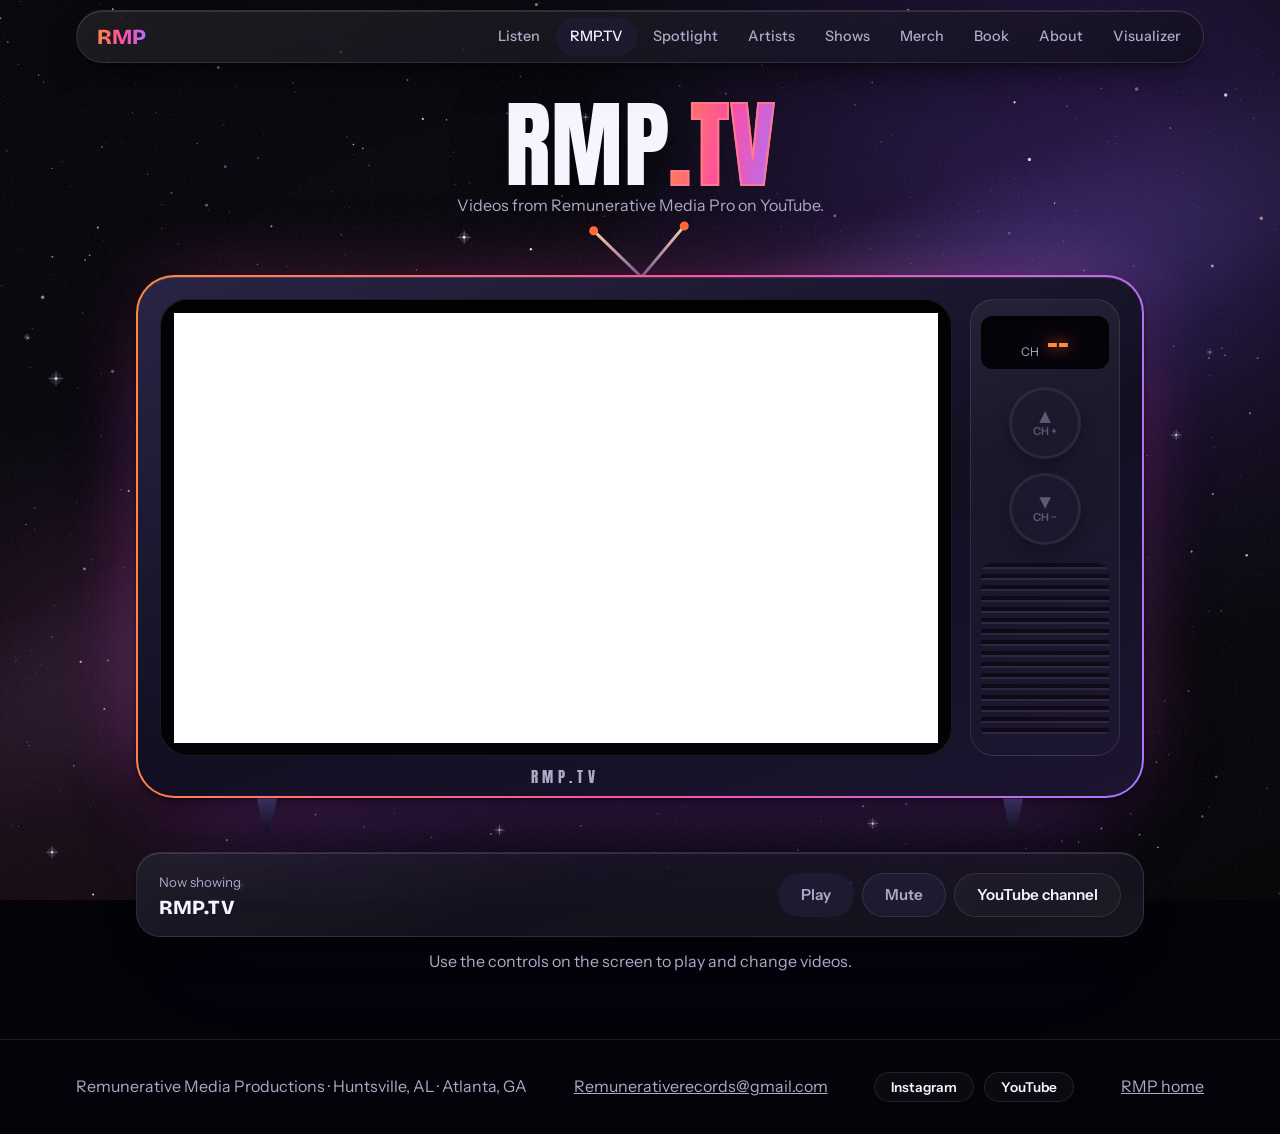
==== commit ca2da0d5: "RMP.tv" ====
--- a/tv.html
+++ b/tv.html
@@ -26,7 +26,7 @@
 <body>
 <div class="sky" aria-hidden="true"><i></i><i></i><i></i></div><canvas id="dust" aria-hidden="true"></canvas>
 <header><div class="wrap"><nav aria-label="Main">
-<a class="logo" href="index.html">RMP</a><div class="links"><a href="index.html#listen">Listen</a><a href="tv.html" aria-current="page">RMP.TV</a><a href="index.html#artists">Artists</a><a href="index.html#shows">Shows</a><a href="index.html#merch">Merch</a><a href="index.html#about">About</a><a href="visualizer.html">Visualizer</a></div>
+<a class="logo" href="index.html">RMP</a><div class="links"><a href="index.html#listen">Listen</a><a href="tv.html" aria-current="page">RMP.TV</a><a href="spotlight.html">Spotlight</a><a href="index.html#artists">Artists</a><a href="index.html#shows">Shows</a><a href="index.html#merch">Merch</a><a href="index.html#book">Book</a><a href="index.html#about">About</a><a href="visualizer.html">Visualizer</a></div>
 </nav></div></header>
 <main class="wrap tv-page">
 <div class="tv-head"><h1>RMP<em>.TV</em></h1><p class="sub">Videos from Remunerative Media Pro on YouTube.</p></div>
--- a/styles.css
+++ b/styles.css
@@ -217,6 +217,10 @@
 .bill::before{content:"";position:absolute;inset:-40%;z-index:-1;background:repeating-radial-gradient(circle at 50% 50%,transparent 0 22px,#ffffff12 23px 24px)}
 .bill h3{font:400 clamp(3.6rem,8vw,6.4rem)/.98 var(--poster);text-transform:uppercase;text-shadow:0 10px 30px #000c}
 .bill h3 small{display:block;margin-top:10px;font:800 clamp(1.1rem,2.4vw,1.6rem)/1.3 var(--display);text-transform:none;text-shadow:none;background:var(--grad);-webkit-background-clip:text;background-clip:text;color:transparent}
+/* The special guest's marquee: a gradient plate that stands out against the dark poster. */
+.bill h3 .guest{display:block;width:fit-content;max-width:100%;margin-top:22px;padding:12px 22px 16px;color:var(--on);text-shadow:none;background:var(--grad);border-radius:18px;rotate:-2deg;box-shadow:0 18px 36px -12px #000e,0 0 55px -10px #ff4fa3cc}
+.guest em{display:block;font:700 .9rem/1.4 var(--body);font-style:normal;text-transform:none}
+.guest strong{display:block;font:400 clamp(2.8rem,6vw,4.8rem)/1.05 var(--poster);text-transform:uppercase;white-space:nowrap}
 .openers{display:flex;justify-content:flex-end;padding-right:6px}
 .recap .opener{position:relative;width:min(172px,46%);aspect-ratio:4/5;padding:0;overflow:hidden;border-radius:16px;border:1px solid #ffffff59;color:#fff;text-align:left;box-shadow:0 22px 34px -10px #000e;rotate:-6deg;transition:rotate .25s,translate .25s,border-color .25s}
 .recap .opener+.opener{rotate:5deg;translate:-12px 18px}
@@ -249,6 +253,25 @@
 .qty{display:flex;gap:10px;align-items:center}
 .qty button{padding:6px 14px}
 #cartMsg{margin-top:10px}
+
+/* ---------- booking and email sign-up ---------- */
+.panel-form{padding:24px;border-radius:28px;background:radial-gradient(ellipse 60% 70% at 100% 0,#8b5cf62e,transparent),var(--glass),#100e1be0;border:1px solid var(--line);box-shadow:var(--lift)}
+.fields{display:grid;grid-template-columns:repeat(2,minmax(0,1fr));gap:16px}
+.fields .full{grid-column:1/-1}
+.panel-form label,.signup label{display:flex;flex-direction:column;gap:6px;font-weight:600;font-size:.9rem;min-width:0}
+input:not([type=range]):not([type=file]),textarea,.fields select{width:100%;min-width:0;min-height:48px;padding:11px 14px;font:400 1rem/1.4 var(--body);color:var(--fg);background:#07060f;border:1px solid #ffffff33;border-radius:12px}
+textarea{resize:vertical}
+.fields input:focus,.fields textarea:focus,.fields select:focus,#signupEmail:focus{border-color:var(--pink)}
+.draft{display:flex;flex-direction:column;gap:12px;margin-top:20px;padding-top:20px;border-top:1px solid var(--line)}
+.draft textarea{font-size:.9rem}
+.draft [role=status]:empty{display:none}
+#signup{padding-block:0 24px}
+.signup{display:grid;grid-template-columns:minmax(0,.9fr) minmax(0,1.1fr);gap:24px 40px;align-items:center;padding:32px;border:1px solid transparent;border-radius:28px;background:radial-gradient(ellipse 60% 90% at 0 0,#ff4fa333,transparent) padding-box,linear-gradient(#0d0a18,#0d0a18) padding-box,var(--grad) border-box;box-shadow:var(--lift)}
+.signup h2{font-size:clamp(2.4rem,6vw,4rem)}
+.signup>div{min-width:0}
+.signup .sub{font-size:.85rem;margin-top:10px;overflow-wrap:anywhere}
+.signup-row{display:flex;flex-wrap:wrap;gap:10px;margin-top:6px}
+.signup-row input{flex:1 1 220px;width:auto!important}
 
 /* ---------- about and footer ---------- */
 .about{display:grid;grid-template-columns:minmax(0,1.2fr) minmax(0,1fr);gap:32px;align-items:start}
@@ -294,7 +317,11 @@
 #poster img{display:block;margin-top:10px;max-width:100%;max-height:calc(100vh - 160px);width:auto;border-radius:14px}
 
 /* ---------- screen sizes (largest first) ---------- */
+@media(max-width:1020px){
+  .links a{padding-inline:8px;font-size:.84rem}
+}
 @media(max-width:900px){
+  .signup{grid-template-columns:minmax(0,1fr);padding:22px}
   .tuned,.about,.recap{grid-template-columns:minmax(0,1fr)}
   .poster{min-height:380px}
   .artists>.artist{width:calc((100% - 16px)/2)}
@@ -303,13 +330,16 @@
 @media(max-width:720px){
   nav{flex-wrap:wrap;gap:2px;padding:8px 10px;border-radius:22px}
   .logo{padding-left:6px;width:100%}
-  .links{width:100%;justify-content:space-between;gap:0}
+  .links{width:100%;flex-wrap:wrap;justify-content:center;gap:0 4px}
   .links a{padding:6px 5px;font-size:.8rem}
-  .stage{margin-top:-108px;padding-top:108px}
+  .stage{margin-top:-138px;padding-top:138px}
   .hero{grid-template-columns:minmax(0,1fr);padding-top:24px}
   .mark{order:-1;width:min(240px,70%)}
-  section{scroll-margin-top:92px}
+  section{scroll-margin-top:122px}
   section::before{top:30px}
+  .links a{padding:6px 7px;font-size:.8rem}
+  .panel-form{padding:16px;border-radius:22px}
+  .fields{grid-template-columns:minmax(0,1fr)}
   .radio{padding:12px;border-radius:26px}
   .channels{grid-template-columns:repeat(auto-fit,minmax(84px,1fr));gap:8px}
   .channel{flex-direction:column;gap:6px;text-align:center;border-radius:20px;padding:10px 4px}
